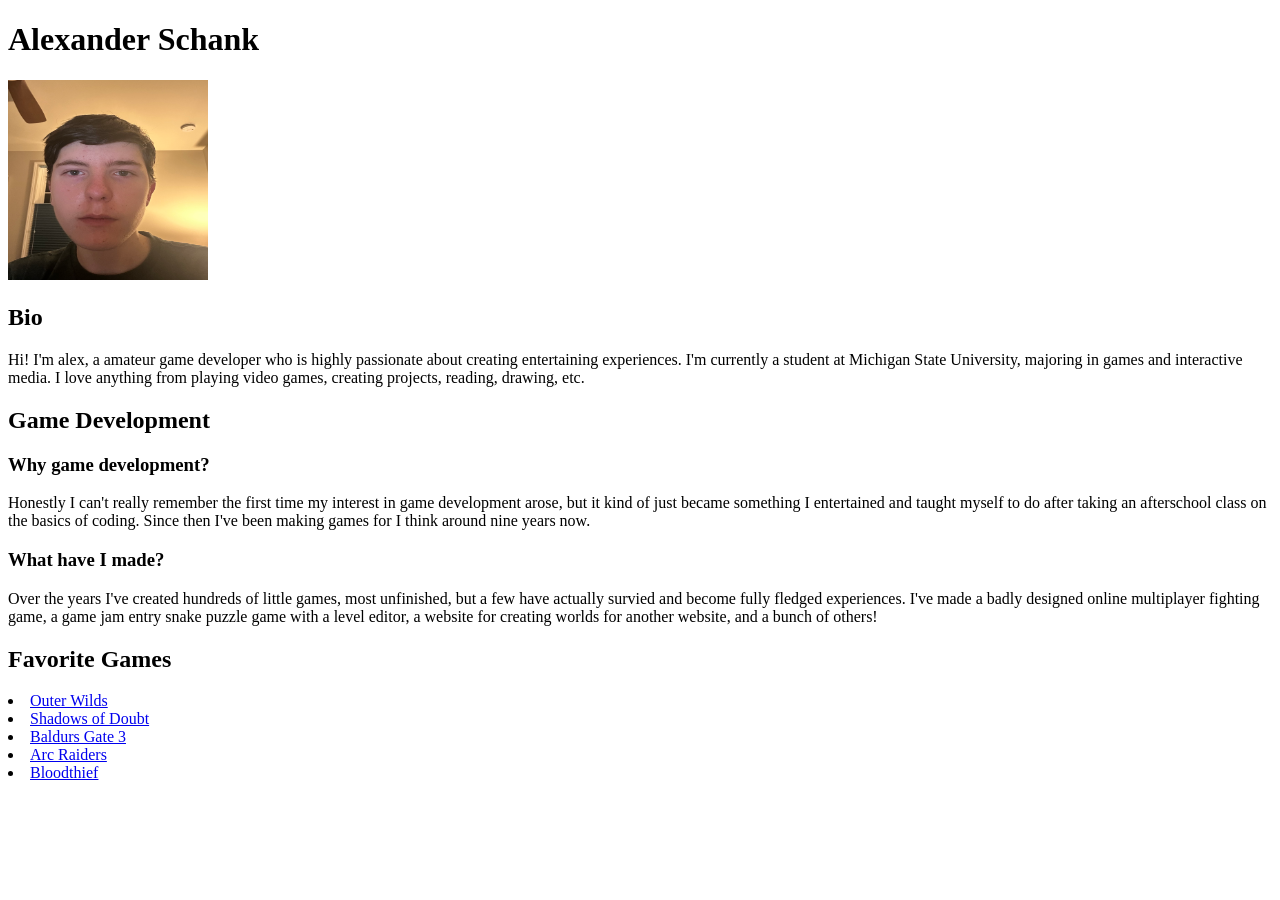
==== index.html @ 6a42bc77 "file" ====
<!DOCTYPE html>
<html>
<head>
  <title>Alexander Schank</title>
</head>
<body>
  <h1>Alexander Schank</h1>
    <img src="IMG_1502.jpeg" alt="A picture of me" width="200" height="200">
  <h2>Bio</h2>
    <p>Hi! I'm alex, a amateur game developer who is highly passionate about creating entertaining experiences. I'm currently a student at Michigan State University, majoring in games and interactive media. I love anything from playing video games, creating projects, reading, drawing, etc.</p>
  <h2>Game Development</h2>
  <h3>Why game development?</h3>
    <p>Honestly I can't really remember the first time my interest in game development arose, but it kind of just became something I entertained and taught myself to do after taking an afterschool class on the basics of coding. Since then I've been making games for I think around nine years now.</p>
  <h3>What have I made?</h3>
    <p>Over the years I've created hundreds of little games, most unfinished, but a few have actually survied and become fully fledged experiences. I've made a badly designed online multiplayer fighting game, a game jam entry snake puzzle game with a level editor, a website for creating worlds for another website, and a bunch of others!</p>
  
    <h2>Favorite Games</h2>
        <li><a href="https://store.steampowered.com/app/753640/Outer_Wilds/">Outer Wilds</a></li>
        <li><a href="https://store.steampowered.com/app/986130/Shadows_of_Doubt/">Shadows of Doubt</a></li>
        <li><a href="https://store.steampowered.com/app/1086940/Baldurs_Gate_3/">Baldurs Gate 3</a></li>
        <li><a href="https://store.steampowered.com/app/1808500/ARC_Raiders/">Arc Raiders</a></li>
        <li><a href="https://store.steampowered.com/app/2533600/Bloodthief/">Bloodthief</a></li>
</body>
</html>
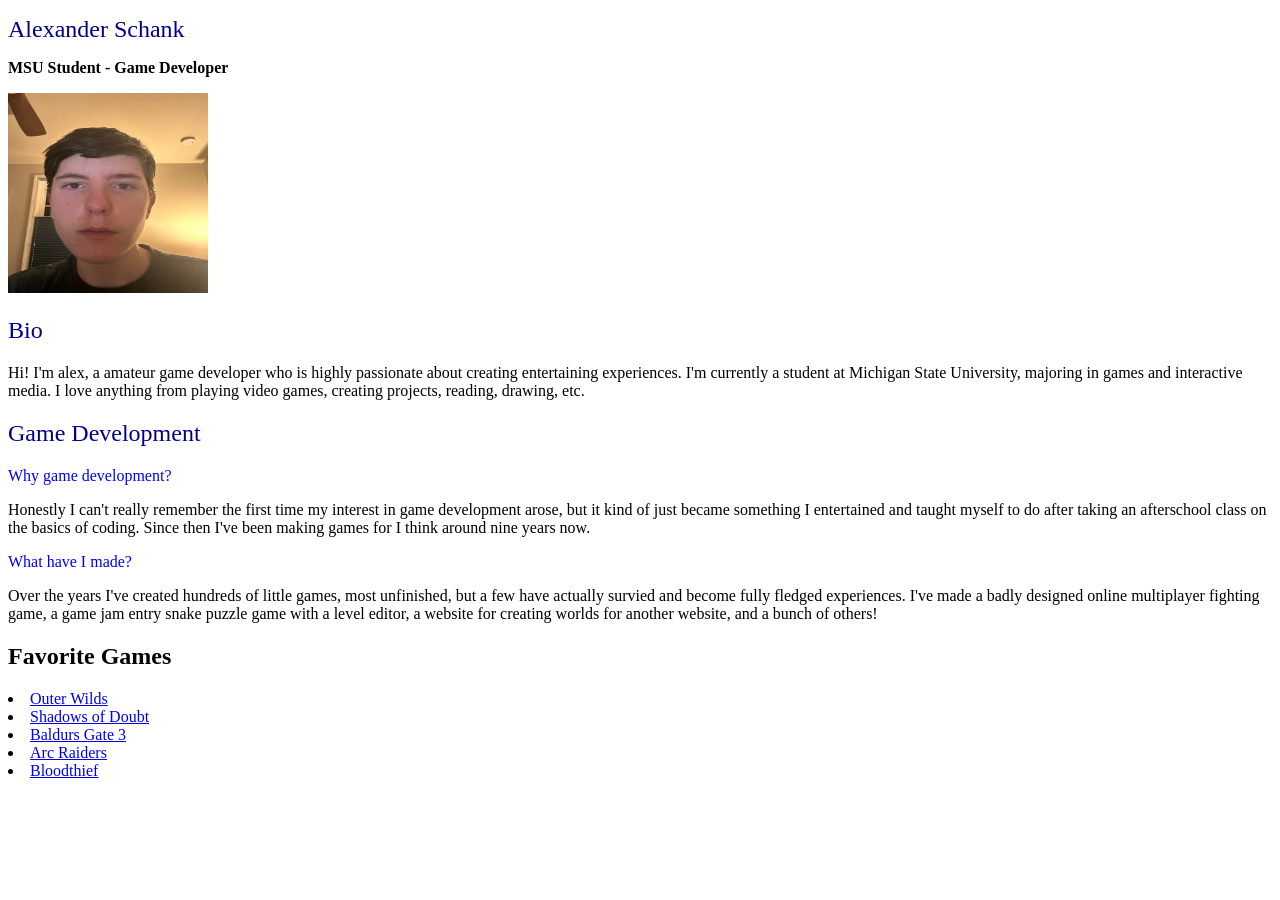
==== commit cc8bee5c: "Updated index.html - Added CSS styling" ====
--- a/index.html
+++ b/index.html
@@ -2,23 +2,36 @@
 <html>
 <head>
   <title>Alexander Schank</title>
+  <link rel="stylesheet" type="text/css" href="styles.css">
 </head>
 <body>
-  <h1>Alexander Schank</h1>
+  <div class="box1">
+    <h1 style="font: 24px Impact; color: darkblue">Alexander Schank</h1>
+    <p style="font-weight: bold">MSU Student - Game Developer</p>
+  </div>
+  
+  <div class="box2">
     <img src="IMG_1502.jpeg" alt="A picture of me" width="200" height="200">
-  <h2>Bio</h2>
+  </div>
+  
+  <div class="box3">
+      <h2 style="font: 24px Impact; color: darkblue">Bio</h2>
     <p>Hi! I'm alex, a amateur game developer who is highly passionate about creating entertaining experiences. I'm currently a student at Michigan State University, majoring in games and interactive media. I love anything from playing video games, creating projects, reading, drawing, etc.</p>
-  <h2>Game Development</h2>
-  <h3>Why game development?</h3>
+  <h2 style="font: 24px Impact; color: darkblue">Game Development</h2>
+  <h3 style="font: 16px Impact; color: blue">Why game development?</h3>
     <p>Honestly I can't really remember the first time my interest in game development arose, but it kind of just became something I entertained and taught myself to do after taking an afterschool class on the basics of coding. Since then I've been making games for I think around nine years now.</p>
-  <h3>What have I made?</h3>
+  <h3 style="font: 16px Impact; color: blue">What have I made?</h3>
     <p>Over the years I've created hundreds of little games, most unfinished, but a few have actually survied and become fully fledged experiences. I've made a badly designed online multiplayer fighting game, a game jam entry snake puzzle game with a level editor, a website for creating worlds for another website, and a bunch of others!</p>
   
-    <h2>Favorite Games</h2>
+  </div>
+  <div class="box4">
+        <h2>Favorite Games</h2>
         <li><a href="https://store.steampowered.com/app/753640/Outer_Wilds/">Outer Wilds</a></li>
         <li><a href="https://store.steampowered.com/app/986130/Shadows_of_Doubt/">Shadows of Doubt</a></li>
         <li><a href="https://store.steampowered.com/app/1086940/Baldurs_Gate_3/">Baldurs Gate 3</a></li>
         <li><a href="https://store.steampowered.com/app/1808500/ARC_Raiders/">Arc Raiders</a></li>
         <li><a href="https://store.steampowered.com/app/2533600/Bloodthief/">Bloodthief</a></li>
-</body>
-</html>+  </div>
+
+      </body>
+</html>
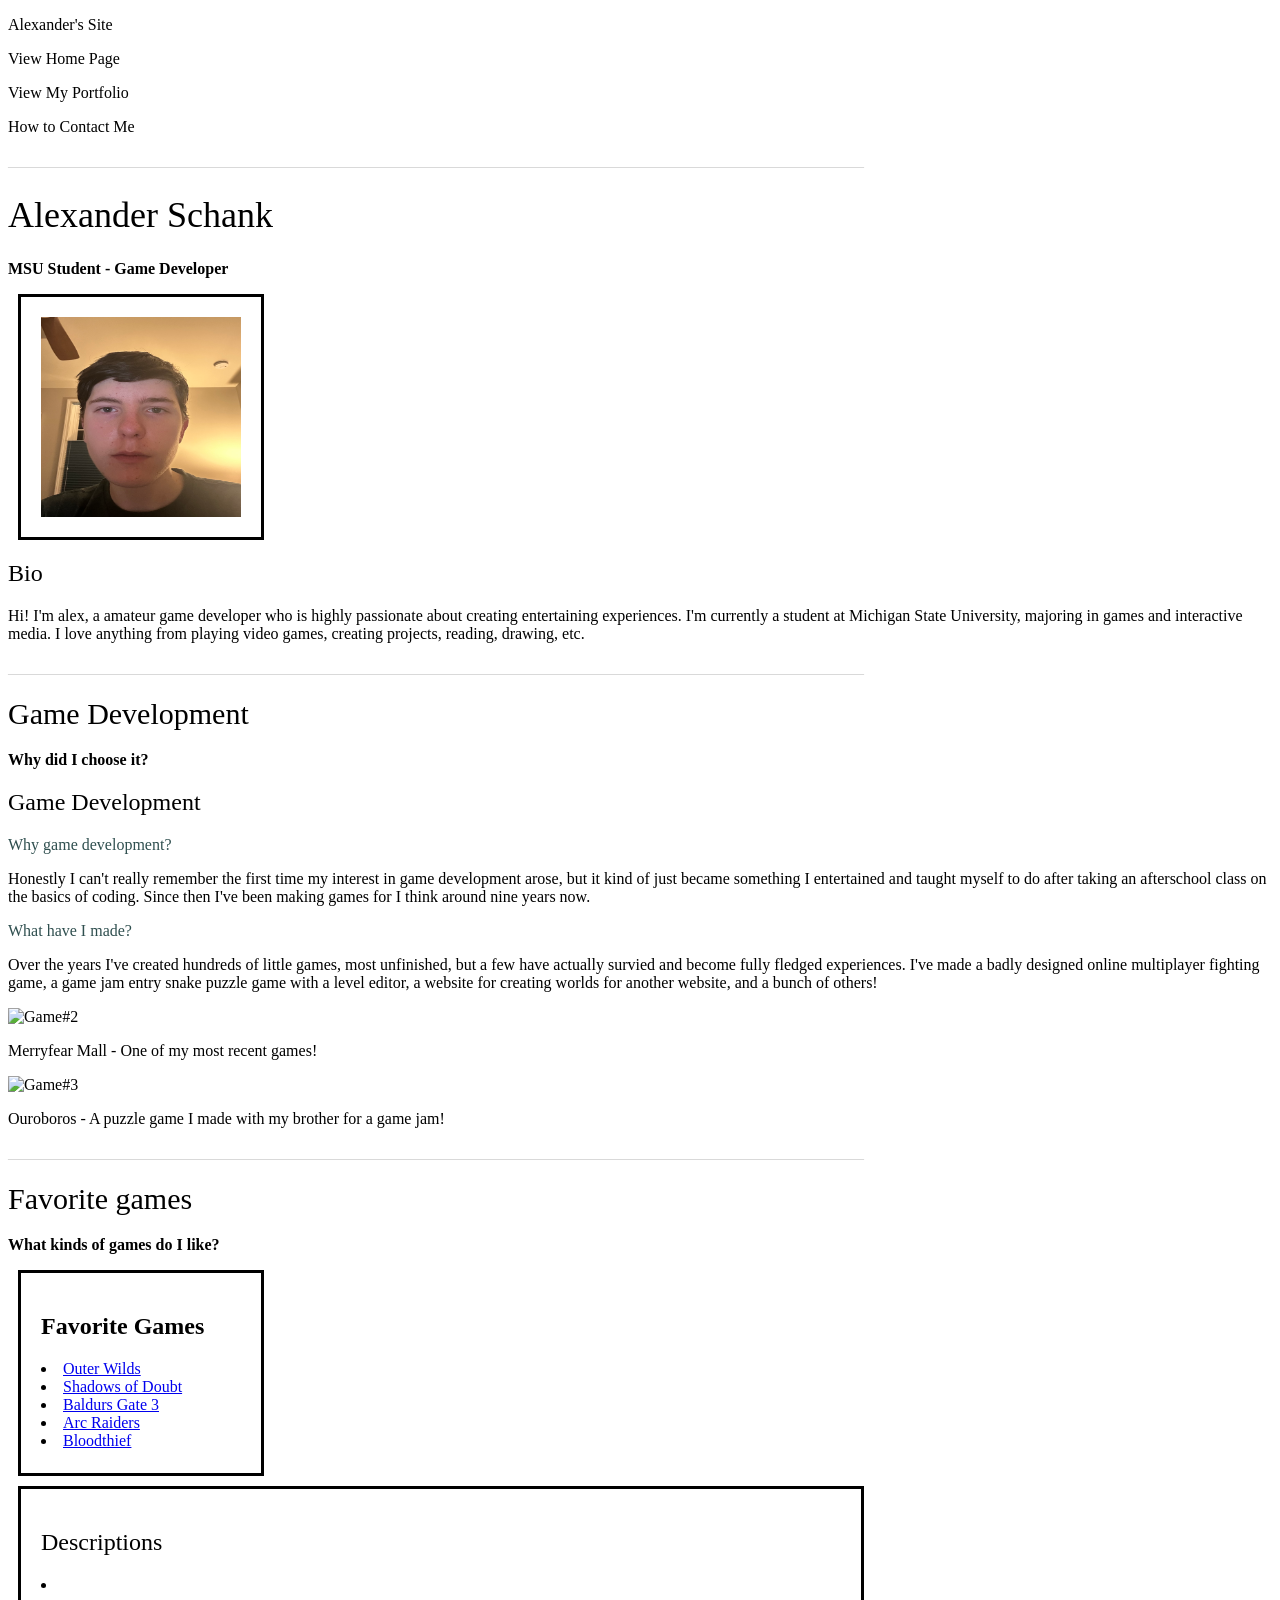
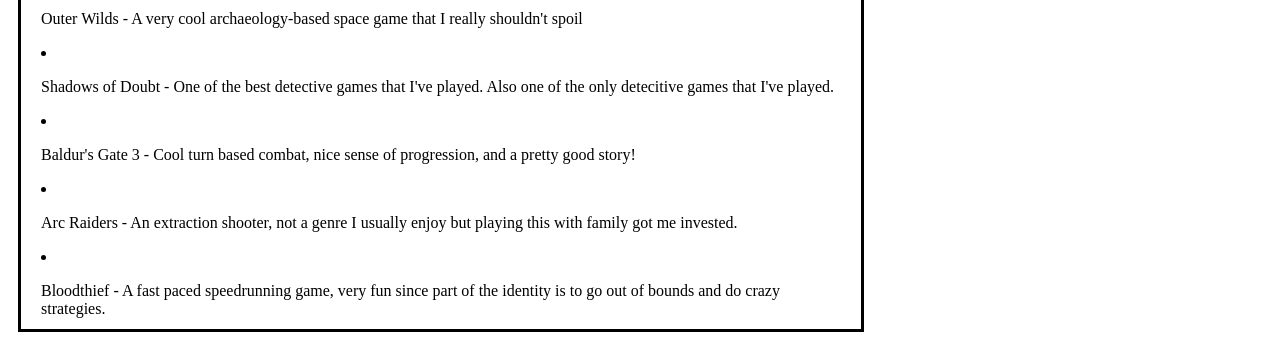
==== commit c1d45c4c: "Update index.html" ====
--- a/index.html
+++ b/index.html
@@ -5,33 +5,84 @@
   <link rel="stylesheet" type="text/css" href="styles.css">
 </head>
 <body>
-  <div class="box1">
-    <h1 style="font: 24px Impact; color: darkblue">Alexander Schank</h1>
+  <div class="box0">
+    <div class="grid-container">
+      <div class="buttonBox">
+        <p style="font: 16px Impact; color: black" text-align="justify">Alexander's Site</p>
+      </div>
+      <div class="buttonBox">
+        <p style="font: 16px Impact; color: black" text-align="right">View Home Page</p>
+      </div>
+      <div class="buttonBox">
+        <p style="font: 16px Impact; color: black" text-align="right">View My Portfolio</p>
+      </div>
+      <div class="buttonBox">
+        <p style="font: 16px Impact; color: black" text-align="right">How to Contact Me</p>
+      </div>
+    </div>
+  </div>
+  <p style="color: lightgray">___________________________________________________________________________________________________________</p>
+  <div class="alternateBox0">
+    <h1 style="font: 36px Impact; color: black">Alexander Schank</h1>
     <p style="font-weight: bold">MSU Student - Game Developer</p>
   </div>
-  
-  <div class="box2">
-    <img src="IMG_1502.jpeg" alt="A picture of me" width="200" height="200">
-  </div>
-  
-  <div class="box3">
-      <h2 style="font: 24px Impact; color: darkblue">Bio</h2>
+  <div class="grid-container">
+    <div class="box2">
+      <img src="IMG_1502.jpeg" alt="A picture of me" width="200" height="200">
+    </div>
+    <div class="box7">
+      <h2 style="font: 24px Impact; color: black">Bio</h2>
     <p>Hi! I'm alex, a amateur game developer who is highly passionate about creating entertaining experiences. I'm currently a student at Michigan State University, majoring in games and interactive media. I love anything from playing video games, creating projects, reading, drawing, etc.</p>
-  <h2 style="font: 24px Impact; color: darkblue">Game Development</h2>
-  <h3 style="font: 16px Impact; color: blue">Why game development?</h3>
-    <p>Honestly I can't really remember the first time my interest in game development arose, but it kind of just became something I entertained and taught myself to do after taking an afterschool class on the basics of coding. Since then I've been making games for I think around nine years now.</p>
-  <h3 style="font: 16px Impact; color: blue">What have I made?</h3>
-    <p>Over the years I've created hundreds of little games, most unfinished, but a few have actually survied and become fully fledged experiences. I've made a badly designed online multiplayer fighting game, a game jam entry snake puzzle game with a level editor, a website for creating worlds for another website, and a bunch of others!</p>
   
   </div>
-  <div class="box4">
+  </div>
+  <p style="color: lightgray">___________________________________________________________________________________________________________</p>
+  <div class="alternateBox0">
+    <h1 style="font: 30px Impact; color: black">Game Development</h1>
+    <p style="font-weight: bold">Why did I choose it?</p>
+  </div>
+  <div class="box5">
+    <h2 style="font: 24px Impact; color: black">Game Development</h2>
+    <h3 style="font: 16px Impact; color: darkslategray">Why game development?</h3>
+      <p>Honestly I can't really remember the first time my interest in game development arose, but it kind of just became something I entertained and taught myself to do after taking an afterschool class on the basics of coding. Since then I've been making games for I think around nine years now.</p>
+    <h3 style="font: 16px Impact; color: darkslategray">What have I made?</h3>
+      <p>Over the years I've created hundreds of little games, most unfinished, but a few have actually survied and become fully fledged experiences. I've made a badly designed online multiplayer fighting game, a game jam entry snake puzzle game with a level editor, a website for creating worlds for another website, and a bunch of others!</p>
+  </div>
+  <div class="grid-container2">
+    <div class="box6">
+      <img src="merryFearMall.png" alt="Game#2" width="300" height="200">
+      <p>Merryfear Mall - One of my most recent games!</p>
+    </div>
+    <div class="box6">
+      <img src="ouroboros.png" alt="Game#3" width="300" height="200">
+      <p>Ouroboros - A puzzle game I made with my brother for a game jam!</p>
+    </div>
+  </div>
+
+  <p style="color: lightgray">___________________________________________________________________________________________________________</p>
+  <div class="alternateBox0">
+    <h1 style="font: 30px Impact; color: black">Favorite games</h1>
+    <p style="font-weight: bold">What kinds of games do I like?</p>
+  </div>
+  <div class="grid-container">
+    <div class="box4">
         <h2>Favorite Games</h2>
         <li><a href="https://store.steampowered.com/app/753640/Outer_Wilds/">Outer Wilds</a></li>
         <li><a href="https://store.steampowered.com/app/986130/Shadows_of_Doubt/">Shadows of Doubt</a></li>
         <li><a href="https://store.steampowered.com/app/1086940/Baldurs_Gate_3/">Baldurs Gate 3</a></li>
         <li><a href="https://store.steampowered.com/app/1808500/ARC_Raiders/">Arc Raiders</a></li>
         <li><a href="https://store.steampowered.com/app/2533600/Bloodthief/">Bloodthief</a></li>
+    </div>
+    <div class="box3">
+      <h2 style="font: 24px Impact; color: black">Descriptions</h2>
+    <li><p>Outer Wilds - A very cool archaeology-based space game that I really shouldn't spoil</p></li>
+    <li><p>Shadows of Doubt - One of the best detective games that I've played. Also one of the only detecitive games that I've played.</p></li>
+    <li><p>Baldur's Gate 3 - Cool turn based combat, nice sense of progression, and a pretty good story!</p></li>
+    <li><p>Arc Raiders - An extraction shooter, not a genre I usually enjoy but playing this with family got me invested.</p></li>
+    <li><p>Bloodthief - A fast paced speedrunning game, very fun since part of the identity is to go out of bounds and do crazy strategies.</p></li>
+    </div>
   </div>
+  
 
       </body>
 </html>
--- a/styles.css
+++ b/styles.css
@@ -0,0 +1,32 @@
+.box1 {
+    height: 100px;
+    width: 200px;
+    padding: 20px;
+    margin: 10px;
+    border: 3px solid black;
+    background-color: white;
+}
+.box2 {
+    height: 200px;
+    width: 200px;
+    padding: 20px;
+    margin: 10px;
+    border: 3px solid black;
+    background-color: white;
+}
+.box3 {
+    height: 400px;
+    width: 800px;
+    padding: 20px;
+    margin: 10px;
+    border: 3px solid black;
+    background-color: white;
+}
+.box4 {
+    height: 160px;
+    width: 200px;
+    padding: 20px;
+    margin: 10px;
+    border: 3px solid black;
+    background-color: white;
+}
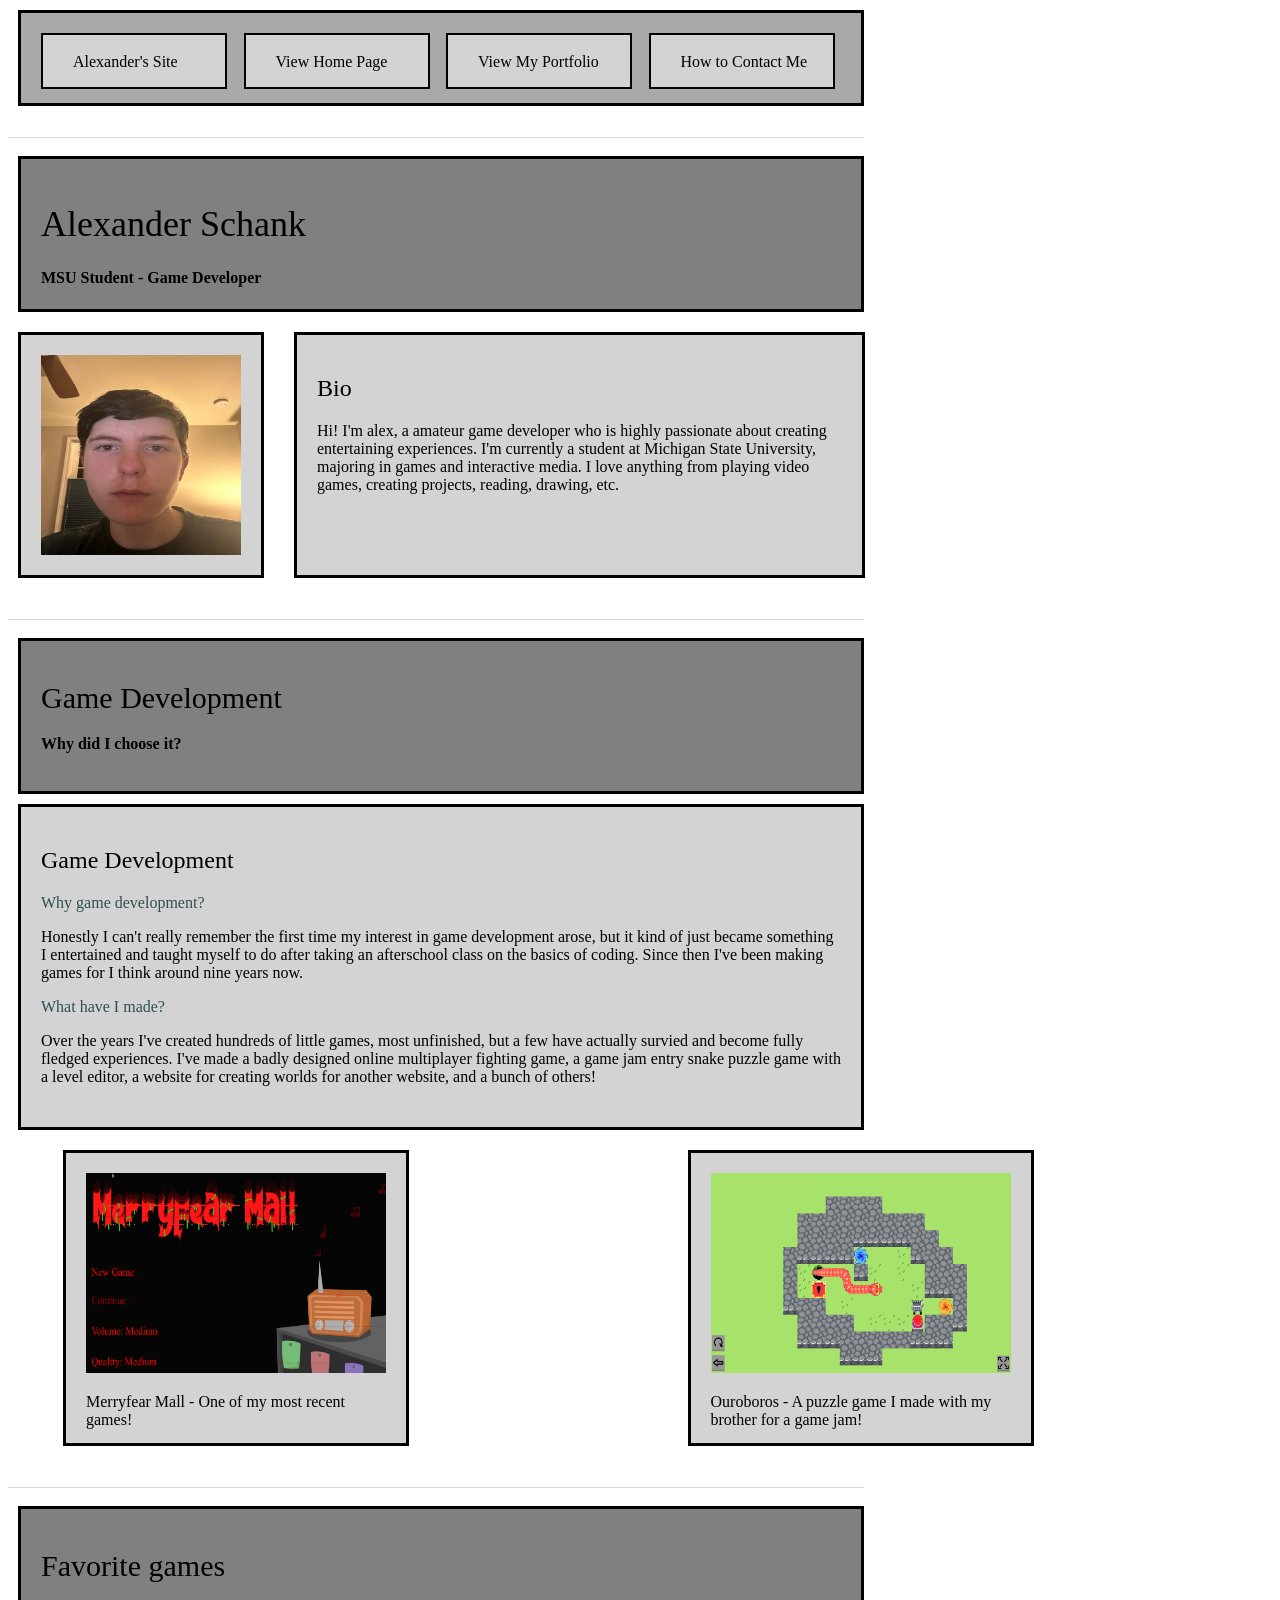
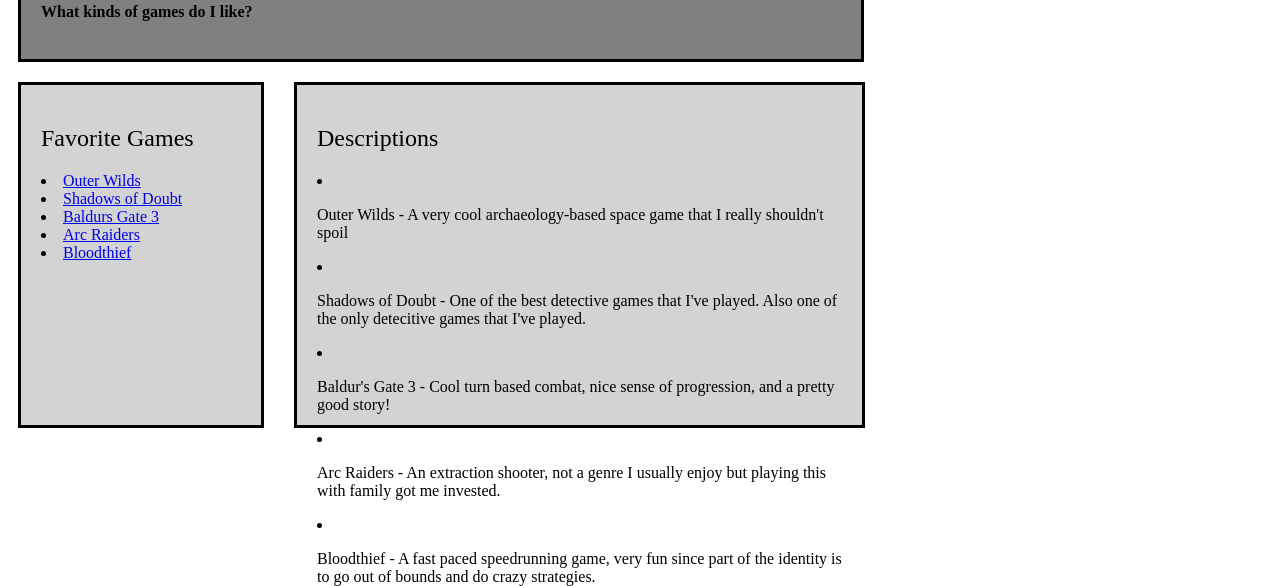
==== commit dbe659db: "Update index.html" ====
--- a/index.html
+++ b/index.html
@@ -66,7 +66,7 @@
   </div>
   <div class="grid-container">
     <div class="box4">
-        <h2>Favorite Games</h2>
+        <h2 style="font: 24px Impact; color: black">Favorite Games</h2>
         <li><a href="https://store.steampowered.com/app/753640/Outer_Wilds/">Outer Wilds</a></li>
         <li><a href="https://store.steampowered.com/app/986130/Shadows_of_Doubt/">Shadows of Doubt</a></li>
         <li><a href="https://store.steampowered.com/app/1086940/Baldurs_Gate_3/">Baldurs Gate 3</a></li>
--- a/styles.css
+++ b/styles.css
@@ -1,3 +1,39 @@
+.box0 {
+    height: 50px;
+    width: 800px;
+    padding: 20px;
+    margin: 10px;
+    border: 3px solid black;
+    background-color: darkgray;
+}
+.alternateBox0 {
+    height: 80px;
+    width: 800px;
+    padding: 20px;
+    padding-bottom: 50px;
+    margin: 10px;
+    border: 3px solid black;
+    background-color: gray;
+}
+.alternateBox1 {
+    height: 80px;
+    width: 800px;
+    padding: 20px;
+    padding-bottom: 50px;
+    margin: 10px;
+    border: 3px solid black;
+    background-color: gray;
+}
+.buttonBox {
+    height: 40px;
+    width: 150px;
+    padding: 2px;
+    padding-left:30px;
+    padding-bottom: 10px;
+    margin: 0px;
+    border: 2px solid black;
+    background-color: lightgray;
+}
 .box1 {
     height: 100px;
     width: 200px;
@@ -12,21 +48,56 @@
     padding: 20px;
     margin: 10px;
     border: 3px solid black;
-    background-color: white;
+    background-color: lightgray;
 }
 .box3 {
-    height: 400px;
+    height: 300px;
+    width: 525px;
+    padding: 20px;
+    margin: 10px;
+    border: 3px solid black;
+    background-color: lightgray;
+}
+.box7 {
+    height: 200px;
+    width: 525px;
+    padding: 20px;
+    margin: 10px;
+    border: 3px solid black;
+    background-color: lightgray;
+}
+.box4 {
+    height: 300px;
+    width: 200px;
+    padding: 20px;
+    margin: 10px;
+    border: 3px solid black;
+    background-color: lightgray;
+}
+.box5 {
+    height: 280px;
     width: 800px;
     padding: 20px;
     margin: 10px;
     border: 3px solid black;
-    background-color: white;
+    background-color: lightgray;
 }
-.box4 {
-    height: 160px;
-    width: 200px;
+.box6 {
+    height: 250px;
+    width: 300px;
     padding: 20px;
     margin: 10px;
     border: 3px solid black;
-    background-color: white;
-}+    background-color: lightgray;
+}
+.grid-container {
+    display: grid;
+    grid-template-columns: 1fr 1fr 1fr 1fr;
+    gap: 10px;
+}
+.grid-container2 {
+    padding-left: 45px;
+    display: grid;
+    grid-template-columns: 1fr 1fr;
+    gap: 30px;
+}
